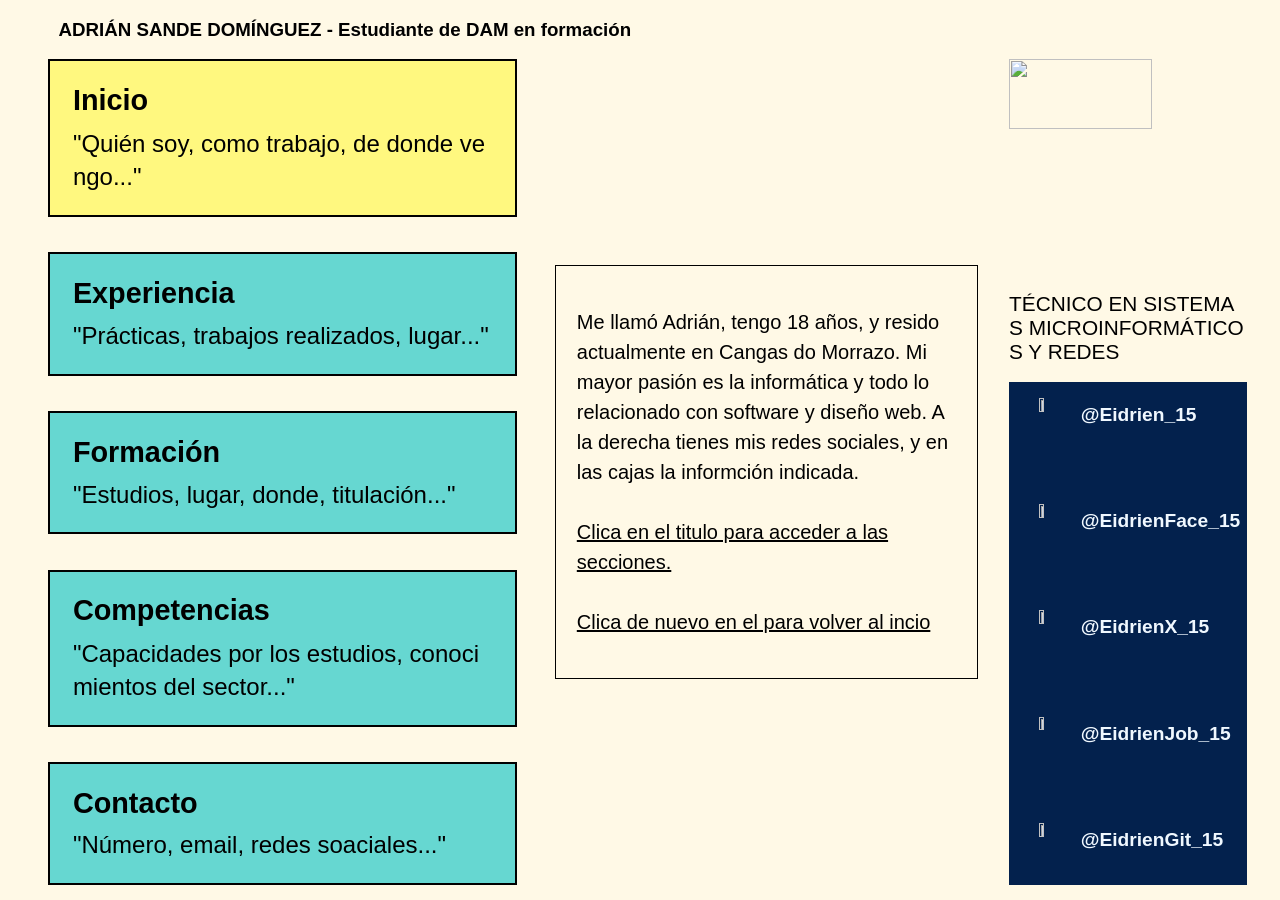
==== Index.html @ 5e585cea "mensaje de cambios" ====
<!DOCTYPE html>
<html lang="es">
<head>
<title>Titulo da web</title>
<link rel="stylesheet" href="1.css">
<meta charset="utf-8" />
</head>
<body class="secundario">
    <header class="hola">
        <h3>ADRIÁN SANDE DOMÍNGUEZ - Estudiante de DAM en formación</h1>
    </header>
   <div class="todo">
       <nav class="lista">
        <ul>
           <div class="uno"><li style="list-style-type: none;"> <a href="Index.html"><b>Inicio</b></a><div class="ivan"><small>"Quién soy, como trabajo, de donde vengo..."</small></div></li></div>
           <div class="dos"><li style="list-style-type: none;"><a href="Experiencia.html"><b>Experiencia</b></a><div class="Andres"><small>"Prácticas, trabajos realizados, lugar..."</small></div></li></div>
           <div class="tres"><li style="list-style-type: none;"><a href="Formacion.html"><b>Formación</b></a><div class="Peraza"><small>"Estudios, lugar, donde, titulación..."</small></li></div>
           <div class="cuatro"><li style="list-style-type: none;"><a href="Competencias.html"><b>Competencias</b></a><div class="Do"><small>"Capacidades por los estudios, conocimientos del sector..."</small></li></div>
           <div class="cinco"><li style="list-style-type: none;"><a href="Contacto.html"><b>Contacto</b></a><div class="Nascimento"><small>"Número, email, redes soaciales..."</small></li></div>
       </ul>
       </nav>
       <div class="texto">
           <div class="rojo"><p>Me llamó Adrián, tengo 18 años, y resido actualmente en Cangas do Morrazo. Mi mayor pasión es la informática y todo lo relacionado con software y diseño web. A la derecha tienes mis redes sociales, y en las cajas la informción indicada.<ins><br><br>Clica en el titulo para acceder a las secciones. <br> <br> Clica de nuevo en el para volver al incio</ins></p>
        </div>
       </div>
       <div class="imagen"><img src="https://ih1.redbubble.net/image.5059831822.1588/bg,f8f8f8-flat,750x,075,f-pad,750x1000,f8f8f8.jpg"><div class="Alan">TÉCNICO EN SISTEMAS MICROINFORMÁTICOS Y REDES </i></div>
       <br>
       <div class="redes">
           <ul>
               <li style="list-style-type: none;"><img src="https://upload.wikimedia.org/wikipedia/commons/thumb/9/95/Instagram_logo_2022.svg/960px-Instagram_logo_2022.svg.png"><b style="margin-left: 5%; margin-top: 3%;color: aliceblue; font-size: 120%;">@Eidrien_15</b></li>
               <li style="list-style-type: none;"><img src="https://upload.wikimedia.org/wikipedia/commons/thumb/b/b9/2023_Facebook_icon.svg/960px-2023_Facebook_icon.svg.png"><b style="margin-left: 5%; margin-top: 3%;color: aliceblue; font-size: 120%;">@EidrienFace_15</b></li>
               <li style="list-style-type: none;"><img src="https://guiaimpresion.com/wp-content/uploads/2023/09/1.jpg"><b style="margin-left: 5%; margin-top: 3%;color: aliceblue; font-size: 120%;">@EidrienX_15</b></li>
               <li style="list-style-type: none;"><img src="https://static.vecteezy.com/system/resources/previews/023/986/970/non_2x/linkedin-logo-linkedin-logo-transparent-linkedin-icon-transparent-free-free-png.png"><b style="margin-left: 5%; margin-top: 3%;color: aliceblue; font-size: 120%;">@EidrienJob_15</b></li>
               <li style="list-style-type: none;"><img src="https://cdn-icons-png.flaticon.com/512/25/25231.png"><b style="margin-left: 5%; margin-top: 3%;color: aliceblue; font-size: 120%;">@EidrienGit_15</b></li>
           </ul>
       </div>
   </div>
</body>
</html>
---- 1.css ----
body {
   font-family: Arial, Helvetica, sans-serif;
   background-color: #FFF9E6;
}
.lista ul{
   display: flex;
   flex-direction: column;
   gap: 2.2rem;
   word-break: break-all;
   justify-content: space-between;
   margin-bottom: 0;
   margin-top: 0;
   align-items: flex-start;
}

.uno, .dos, .tres, .cuatro, .cinco {
   background-color: #66D7D1;
   width: 110%;
   padding: 6%;
   display: flex;
   border: 2px solid black;
   font-size: 180%;
}

a {
   text-decoration: none;
   color: #000000;
}
.todo {
   display: grid;
   grid-template-columns: repeat(3,1fr);
}
.ivan, .Andres, .Peraza, .Do, .Nascimento {
   margin-top: 2%;
}
.imagen {
   grid-column: 3;
   display: flex;
   flex-direction: column;
   align-items: flex-end;
   word-break: break-all;
   margin-right: 6%;
}
.Alan {
   display: flex;
   flex-direction: column;
   align-items: flex-end;
   grid-column: 3;
   word-break: break-all;
   justify-content: right;
   font-size: 130%;
   width: 60%;
}
.redes {
   background-color: rgb(3, 33, 77);
   word-break: break-all;
   display: flex;
   flex-direction: column;
   align-items: flex-end;
   grid-column: 3;
   width: 60%;
   height: 65%;
}
.imagen img {
   width: 60%;
   height: 30%;
}
.redes img {
   width: 15%;
   height: 70%;
   display: flex;
   word-break: break-all;
   flex-direction: column;
   align-items: flex-end;
   grid-column: 3;

}
.redes ul {
   display: flex;
   flex-direction: column;
   justify-content: space-between;
   gap: 1rem;
   grid-column: 3;
   word-break: break-all;
   width: 90%;
   height: 90%;
}
.redes li {
   margin-left: 3%;
   display: flex;
}
.uno:hover, .dos:hover, .tres:hover, .cuatro:hover, .cinco:hover {
   background-color: #FFF87F;
}
.texto {
   display: flex;
   word-break: break-all;
   flex-direction: column;
   grid-column: 2;
   font-size: 250%;
   justify-content: center;
   align-items: center;
   text-align: center;
}
.rojo {
   display: flex;
   text-align: center;
   justify-content: center;
   align-items: center;
   width: 90%;
   margin-left: 60%;
   word-break: normal;
   line-height: 2.5;
}
.secundario .rojo {
    line-height: 1.5;
    word-break: normal;
    font-size: 50%;
    border: 1px solid black;
    padding: 5%;
    text-align: left;
}
.terciario .rojo {
    line-height: 1.5;
    word-break: normal;
    font-size: 50%;
    border: 1px solid black;
    padding: 5%;
    display: block;
    text-align: left;
}
.cuarto .rojo {
    line-height: 1.5;
    word-break: normal;
    font-size: 50%;
    border: 1px solid black;
    padding: 5%;
    display: block;
    text-align: left;
}
.quinto .rojo {
    line-height: 1.5;
    word-break: normal;
    font-size: 50%;
    border: 1px solid black;
    padding: 5%;
    display: block;
    text-align: left;
}
.sexto .rojo {
    line-height: 1.5;
    word-break: break-all;
    font-size: 50%;
    border: 1px solid black;
    padding: 5%;
    display: block;
    text-align: left;
}
.secundario .uno {
   background-color: #FFF87F;
}
.terciario .dos {
   background-color: #FFF87F;
}
.cuarto .tres {
   background-color: #FFF87F;
}
.quinto .cuatro {
   background-color: #FFF87F;
}
.sexto .cinco {
   background-color: #FFF87F;
}
.hola {
   margin-left: 4%;
   margin-top: 0;
   margin-bottom: 0;
}
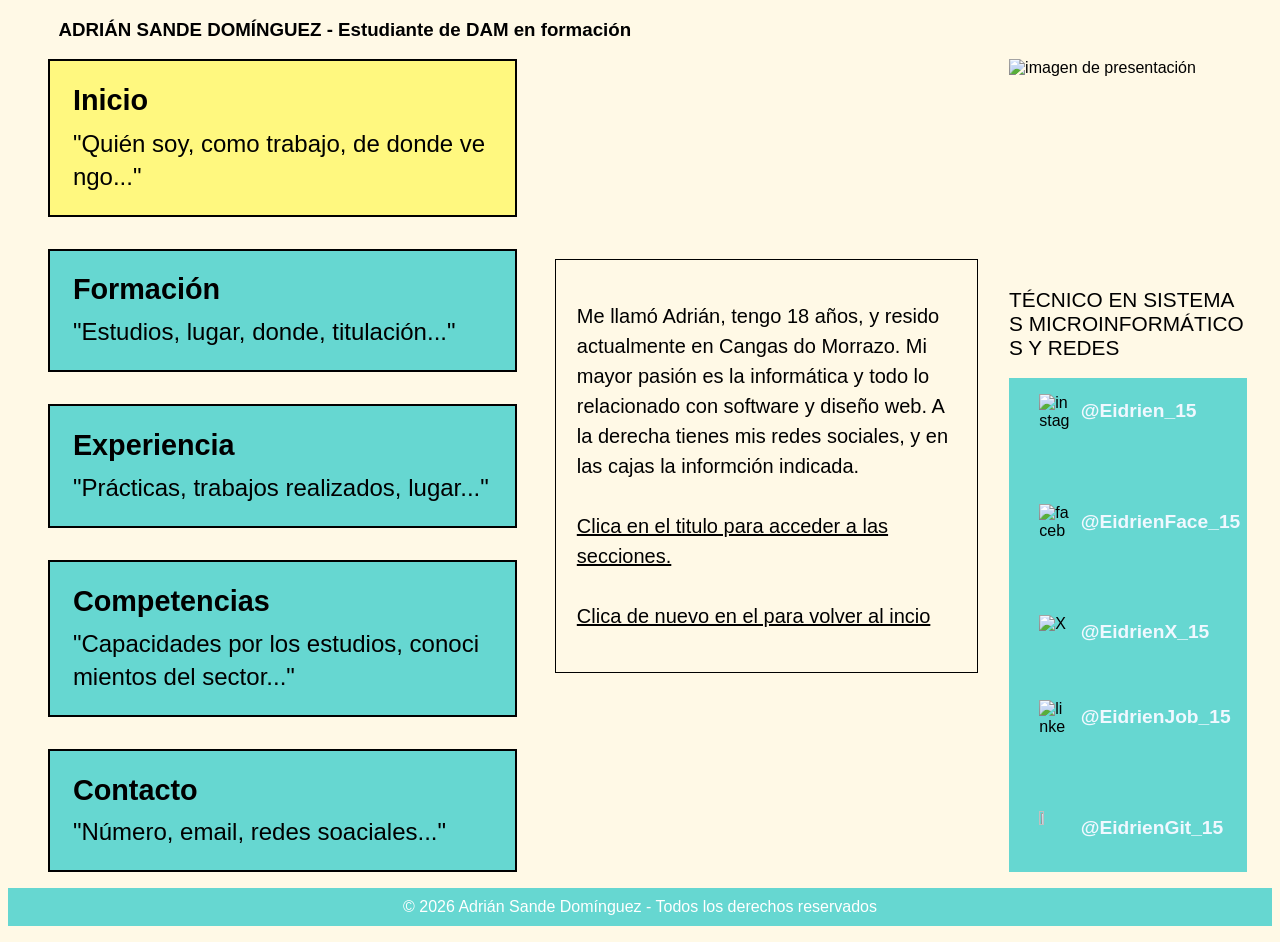
==== commit ce27ff78: "Actualizado footer y corregidos sangrados en HTML" ====
--- a/Index.html
+++ b/Index.html
@@ -7,33 +7,92 @@
 </head>
 <body class="secundario">
     <header class="hola">
-        <h3>ADRIÁN SANDE DOMÍNGUEZ - Estudiante de DAM en formación</h1>
+        <h3>ADRIÁN SANDE DOMÍNGUEZ - Estudiante de DAM en formación</h3>
     </header>
-   <div class="todo">
-       <nav class="lista">
-        <ul>
-           <div class="uno"><li style="list-style-type: none;"> <a href="Index.html"><b>Inicio</b></a><div class="ivan"><small>"Quién soy, como trabajo, de donde vengo..."</small></div></li></div>
-           <div class="dos"><li style="list-style-type: none;"><a href="Experiencia.html"><b>Experiencia</b></a><div class="Andres"><small>"Prácticas, trabajos realizados, lugar..."</small></div></li></div>
-           <div class="tres"><li style="list-style-type: none;"><a href="Formacion.html"><b>Formación</b></a><div class="Peraza"><small>"Estudios, lugar, donde, titulación..."</small></li></div>
-           <div class="cuatro"><li style="list-style-type: none;"><a href="Competencias.html"><b>Competencias</b></a><div class="Do"><small>"Capacidades por los estudios, conocimientos del sector..."</small></li></div>
-           <div class="cinco"><li style="list-style-type: none;"><a href="Contacto.html"><b>Contacto</b></a><div class="Nascimento"><small>"Número, email, redes soaciales..."</small></li></div>
-       </ul>
-       </nav>
-       <div class="texto">
-           <div class="rojo"><p>Me llamó Adrián, tengo 18 años, y resido actualmente en Cangas do Morrazo. Mi mayor pasión es la informática y todo lo relacionado con software y diseño web. A la derecha tienes mis redes sociales, y en las cajas la informción indicada.<ins><br><br>Clica en el titulo para acceder a las secciones. <br> <br> Clica de nuevo en el para volver al incio</ins></p>
-        </div>
-       </div>
-       <div class="imagen"><img src="https://ih1.redbubble.net/image.5059831822.1588/bg,f8f8f8-flat,750x,075,f-pad,750x1000,f8f8f8.jpg"><div class="Alan">TÉCNICO EN SISTEMAS MICROINFORMÁTICOS Y REDES </i></div>
-       <br>
-       <div class="redes">
-           <ul>
-               <li style="list-style-type: none;"><img src="https://upload.wikimedia.org/wikipedia/commons/thumb/9/95/Instagram_logo_2022.svg/960px-Instagram_logo_2022.svg.png"><b style="margin-left: 5%; margin-top: 3%;color: aliceblue; font-size: 120%;">@Eidrien_15</b></li>
-               <li style="list-style-type: none;"><img src="https://upload.wikimedia.org/wikipedia/commons/thumb/b/b9/2023_Facebook_icon.svg/960px-2023_Facebook_icon.svg.png"><b style="margin-left: 5%; margin-top: 3%;color: aliceblue; font-size: 120%;">@EidrienFace_15</b></li>
-               <li style="list-style-type: none;"><img src="https://guiaimpresion.com/wp-content/uploads/2023/09/1.jpg"><b style="margin-left: 5%; margin-top: 3%;color: aliceblue; font-size: 120%;">@EidrienX_15</b></li>
-               <li style="list-style-type: none;"><img src="https://static.vecteezy.com/system/resources/previews/023/986/970/non_2x/linkedin-logo-linkedin-logo-transparent-linkedin-icon-transparent-free-free-png.png"><b style="margin-left: 5%; margin-top: 3%;color: aliceblue; font-size: 120%;">@EidrienJob_15</b></li>
-               <li style="list-style-type: none;"><img src="https://cdn-icons-png.flaticon.com/512/25/25231.png"><b style="margin-left: 5%; margin-top: 3%;color: aliceblue; font-size: 120%;">@EidrienGit_15</b></li>
-           </ul>
-       </div>
-   </div>
-</body>
+    <main>
+        <div class="todo">
+            <nav class="lista">
+                <ul>
+                    <div class="uno">
+                        <li style="list-style-type: none;">
+                            <a href="Index.html"><b>Inicio</b></a>
+                            <div class="ivan">
+                                <small>"Quién soy, como trabajo, de donde vengo..."</small>
+                            </div>
+                        </li>
+                    </div>
+                    <div class="tres">
+                        <li style="list-style-type: none;">
+                            <a href="Formacion.html"><b>Formación</b></a>
+                            <div class="Peraza">
+                                <small>"Estudios, lugar, donde, titulación..."</small>
+                            </div>
+                        </li>
+                    </div>
+                    <div class="dos">
+                        <li style="list-style-type: none;">
+                            <a href="Experiencia.html"><b>Experiencia</b></a>
+                            <div class="Andres">
+                                <small>"Prácticas, trabajos realizados, lugar..."</small>
+                            </div>
+                        </li>
+                    </div>
+                    <div class="cuatro">
+                        <li style="list-style-type: none;">
+                            <a href="Competencias.html"><b>Competencias</b></a>
+                            <div class="Do">
+                                <small>"Capacidades por los estudios, conocimientos del sector..."</small>
+                            </li>
+                        </div>
+                    <div class="cinco">
+                        <li style="list-style-type: none;">
+                            <a href="Contacto.html"><b>Contacto</b></a>
+                            <div class="Nascimento">
+                                <small>"Número, email, redes soaciales..."</small>
+                            </div>
+                        </li>
+                    </div>
+                </ul>
+            </nav>
+            <div class="texto">
+                <div class="rojo">
+                    <p>Me llamó Adrián, tengo 18 años, y resido actualmente en Cangas do Morrazo. Mi mayor pasión es la informática y todo lo relacionado con software y diseño web. A la derecha tienes mis redes sociales, y en las cajas la informción indicada.
+                        <ins><br><br>Clica en el titulo para acceder a las secciones. <br><br> Clica de nuevo en el para volver al incio</ins>
+                    </p>
+                </div>
+            </div>
+            <div class="imagen">
+                <img src="https://ih1.redbubble.net/image.5059831822.1588/bg,f8f8f8-flat,750x,075,f-pad,750x1000,f8f8f8.jpg" alt="imagen de presentación">
+                <div class="Alan">TÉCNICO EN SISTEMAS MICROINFORMÁTICOS Y REDES </i></div>
+                <br>
+                <div class="redes">
+                    <ul>
+                        <li style="list-style-type: none;">
+                            <img src="https://upload.wikimedia.org/wikipedia/commons/thumb/9/95/Instagram_logo_2022.svg/960px-Instagram_logo_2022.svg.png" alt="instagram">
+                            <b style="margin-left: 5%; margin-top: 3%;color: aliceblue; font-size: 120%;">@Eidrien_15</b>
+                        </li>
+                        <li style="list-style-type: none;">
+                            <img src="https://upload.wikimedia.org/wikipedia/commons/thumb/b/b9/2023_Facebook_icon.svg/960px-2023_Facebook_icon.svg.png" alt="facebook">
+                            <b style="margin-left: 5%; margin-top: 3%;color: aliceblue; font-size: 120%;">@EidrienFace_15</b>
+                        </li>
+                        <li style="list-style-type: none;">
+                            <img src="https://guiaimpresion.com/wp-content/uploads/2023/09/1.jpg" alt="X">
+                            <b style="margin-left: 5%; margin-top: 3%;color: aliceblue; font-size: 120%;">@EidrienX_15</b>
+                        </li>
+                        <li style="list-style-type: none;">
+                            <img src="https://static.vecteezy.com/system/resources/previews/023/986/970/non_2x/linkedin-logo-linkedin-logo-transparent-linkedin-icon-transparent-free-free-png.png" alt="linkedin">
+                            <b style="margin-left: 5%; margin-top: 3%;color: aliceblue; font-size: 120%;">@EidrienJob_15</b>
+                        </li>
+                        <li style="list-style-type: none;">
+                            <img src="https://cdn-icons-png.flaticon.com/512/25/25231.png">
+                            <b style="margin-left: 5%; margin-top: 3%;color: aliceblue; font-size: 120%;" alt="github">@EidrienGit_15</b>
+                        </li>
+                    </ul>
+                </div>
+            </div>
+        </main>
+        <footer>
+            <p style="text-align:center; background-color:#66D7D1; color:white; padding: 10px;">© 2026 Adrián Sande Domínguez - Todos los derechos reservados</p>
+        </footer>
+    </body>
 </html>
--- a/1.css
+++ b/1.css
@@ -5,7 +5,7 @@
 .lista ul{
    display: flex;
    flex-direction: column;
-   gap: 2.2rem;
+   gap: 2rem;
    word-break: break-all;
    justify-content: space-between;
    margin-bottom: 0;
@@ -52,7 +52,7 @@
    width: 60%;
 }
 .redes {
-   background-color: rgb(3, 33, 77);
+   background-color: #66D7D1;
    word-break: break-all;
    display: flex;
    flex-direction: column;
@@ -103,7 +103,7 @@
    text-align: center;
 }
 .rojo {
-   display: flex;
+   display: grid;
    text-align: center;
    justify-content: center;
    align-items: center;
@@ -175,4 +175,4 @@
    margin-left: 4%;
    margin-top: 0;
    margin-bottom: 0;
-}+}
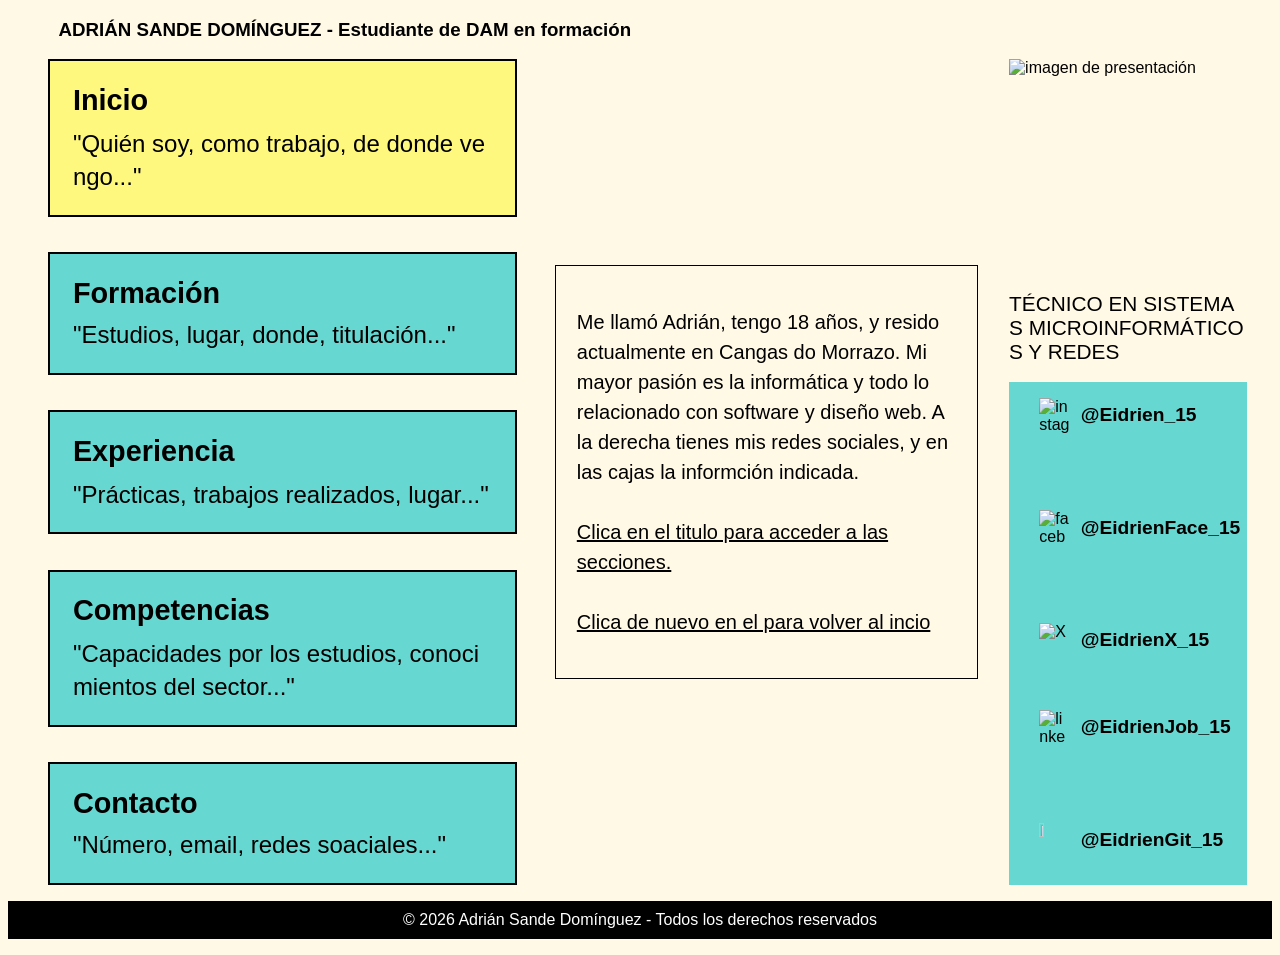
==== commit 1736555b: "actualización" ====
--- a/Index.html
+++ b/Index.html
@@ -69,30 +69,30 @@
                     <ul>
                         <li style="list-style-type: none;">
                             <img src="https://upload.wikimedia.org/wikipedia/commons/thumb/9/95/Instagram_logo_2022.svg/960px-Instagram_logo_2022.svg.png" alt="instagram">
-                            <b style="margin-left: 5%; margin-top: 3%;color: aliceblue; font-size: 120%;">@Eidrien_15</b>
+                            <b style="margin-left: 5%; margin-top: 3%;color: rgb(0, 0, 0); font-size: 120%;">@Eidrien_15</b>
                         </li>
                         <li style="list-style-type: none;">
                             <img src="https://upload.wikimedia.org/wikipedia/commons/thumb/b/b9/2023_Facebook_icon.svg/960px-2023_Facebook_icon.svg.png" alt="facebook">
-                            <b style="margin-left: 5%; margin-top: 3%;color: aliceblue; font-size: 120%;">@EidrienFace_15</b>
+                            <b style="margin-left: 5%; margin-top: 3%;color: rgb(0, 0, 0); font-size: 120%;">@EidrienFace_15</b>
                         </li>
                         <li style="list-style-type: none;">
                             <img src="https://guiaimpresion.com/wp-content/uploads/2023/09/1.jpg" alt="X">
-                            <b style="margin-left: 5%; margin-top: 3%;color: aliceblue; font-size: 120%;">@EidrienX_15</b>
+                            <b style="margin-left: 5%; margin-top: 3%;color: rgb(0, 0, 0); font-size: 120%;">@EidrienX_15</b>
                         </li>
                         <li style="list-style-type: none;">
                             <img src="https://static.vecteezy.com/system/resources/previews/023/986/970/non_2x/linkedin-logo-linkedin-logo-transparent-linkedin-icon-transparent-free-free-png.png" alt="linkedin">
-                            <b style="margin-left: 5%; margin-top: 3%;color: aliceblue; font-size: 120%;">@EidrienJob_15</b>
+                            <b style="margin-left: 5%; margin-top: 3%;color: rgb(0, 0, 0); font-size: 120%;">@EidrienJob_15</b>
                         </li>
                         <li style="list-style-type: none;">
                             <img src="https://cdn-icons-png.flaticon.com/512/25/25231.png">
-                            <b style="margin-left: 5%; margin-top: 3%;color: aliceblue; font-size: 120%;" alt="github">@EidrienGit_15</b>
+                            <b style="margin-left: 5%; margin-top: 3%;color: rgb(0, 0, 0); font-size: 120%;" alt="github">@EidrienGit_15</b>
                         </li>
                     </ul>
                 </div>
             </div>
         </main>
         <footer>
-            <p style="text-align:center; background-color:#66D7D1; color:white; padding: 10px;">© 2026 Adrián Sande Domínguez - Todos los derechos reservados</p>
+            <p style="text-align:center; background-color:#000000; color:white; padding: 10px;">© 2026 Adrián Sande Domínguez - Todos los derechos reservados</p>
         </footer>
     </body>
 </html>
--- a/1.css
+++ b/1.css
@@ -5,7 +5,7 @@
 .lista ul{
    display: flex;
    flex-direction: column;
-   gap: 2rem;
+   gap: 2.2rem;
    word-break: break-all;
    justify-content: space-between;
    margin-bottom: 0;
@@ -176,3 +176,26 @@
    margin-top: 0;
    margin-bottom: 0;
 }
+.terciario .rojo {
+   display: grid;
+   grid-template-columns: 1fr 1fr;
+   gap: 1rem;
+   word-break: normal;
+   overflow-wrap: anywhere;
+}
+
+.terciario .practicas, .terciario .CV {
+   height: 100%;
+}
+.cuarto .rojo {
+   word-break: normal;
+   overflow-wrap: anywhere;
+}
+
+.quinto .rojo {
+   word-break: normal;
+   overflow-wrap: anywhere;
+}
+.quinto progress {
+   width: 100px;
+}
